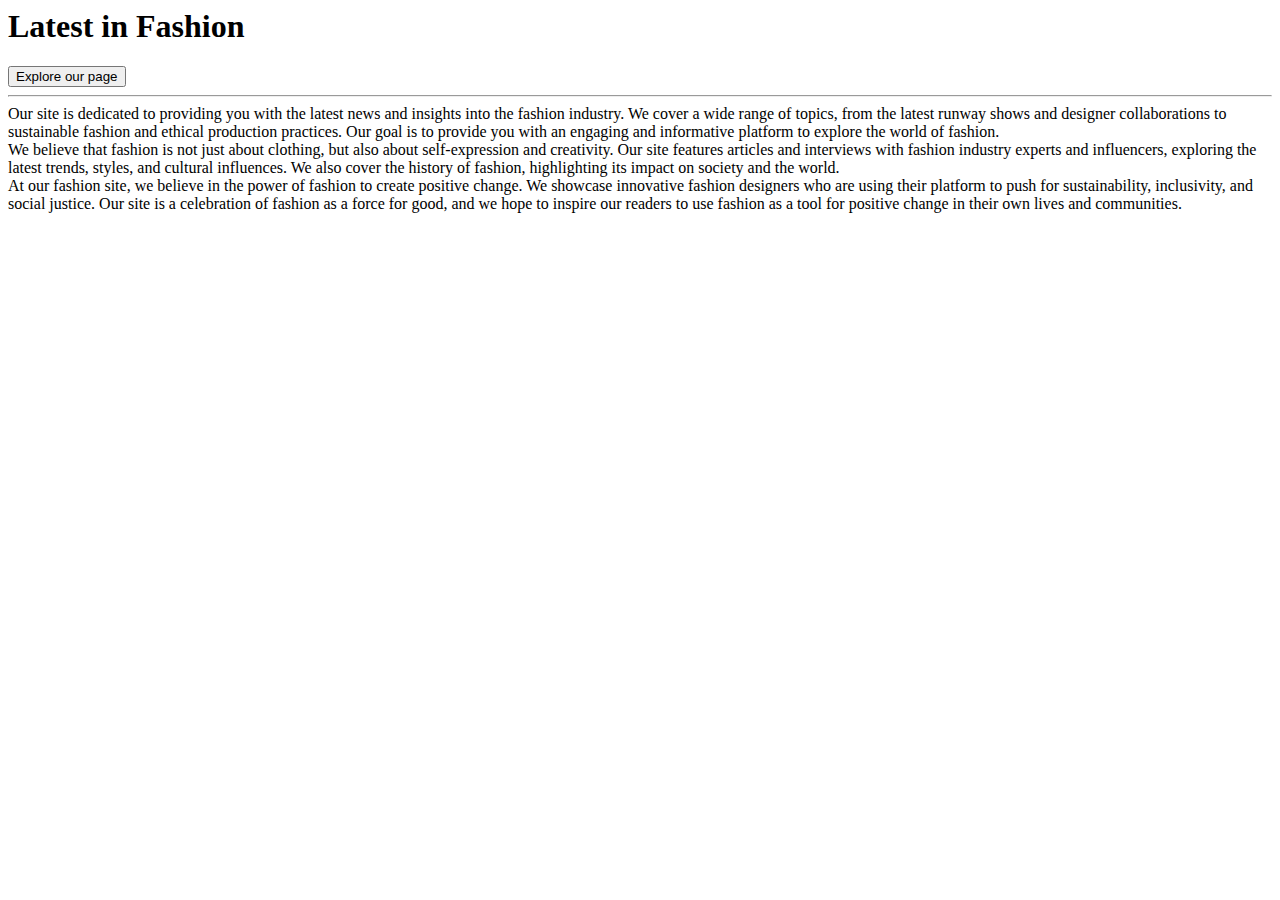
==== index.html @ 3323d123 "Create index.html" ====
<body>
  <main>
  <nav> 
 

  <h1 class="title">Latest in Fashion</h1> <button>Explore our page</button>
 
  </nav>
  
  <hr>
  <section id="relative">
  <div id="one"> Our site is dedicated to providing you with the latest news and insights into the fashion industry. We cover a wide range of topics, from the latest runway shows and designer collaborations to sustainable fashion and ethical production practices. Our goal is to provide you with an engaging and informative platform to explore the world of fashion.
  </div>

  <div   id="two">We believe that fashion is not just about clothing, but also about self-expression and creativity. Our site features articles and interviews with fashion industry experts and influencers, exploring the latest trends, styles, and cultural influences. We also cover the history of fashion, highlighting its impact on society and the world.
  </div>
 <div id="three">At our fashion site, we believe in the power of fashion to create positive change. We showcase innovative fashion designers who are using their platform to push for sustainability, inclusivity, and social justice. Our site is a celebration of fashion as a force for good, and we hope to inspire our readers to use fashion as a tool for positive change in their own lives and communities.
  </div>
  <section/>

  <main/>


</body>
</html>
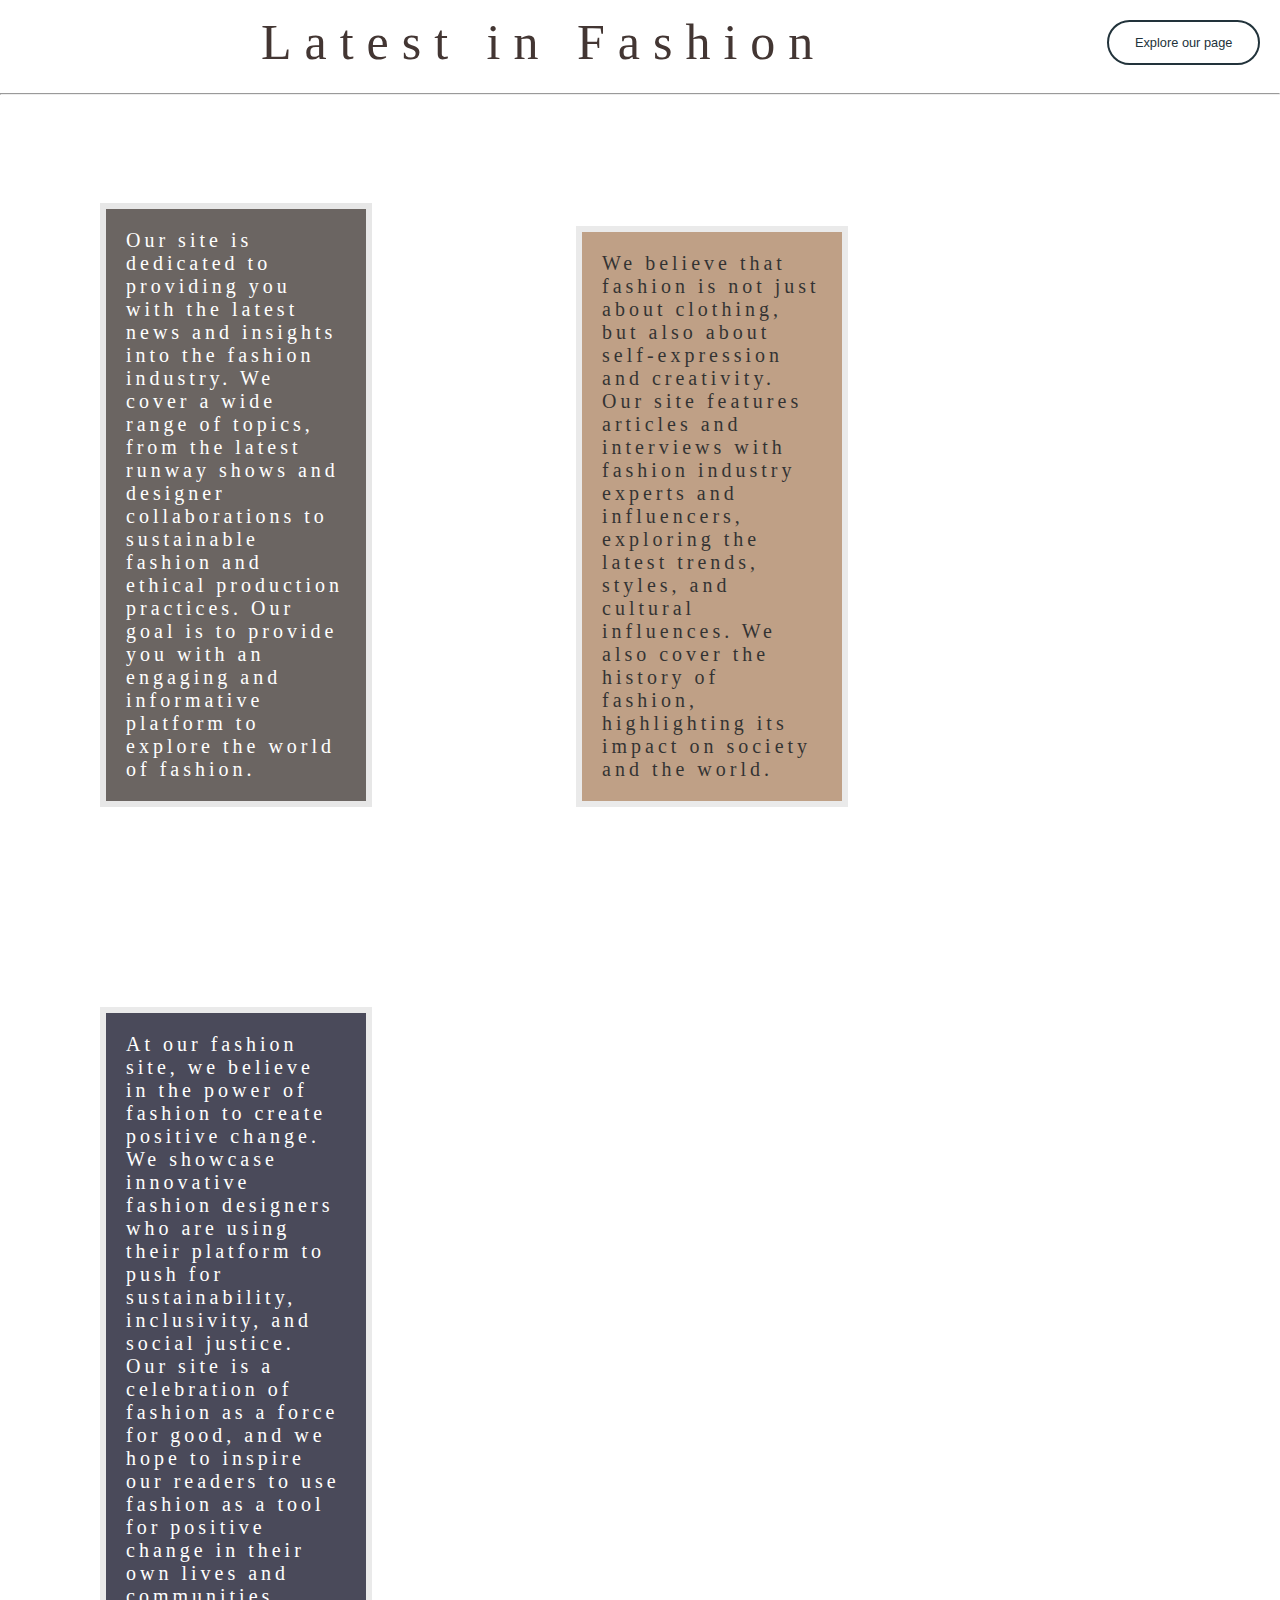
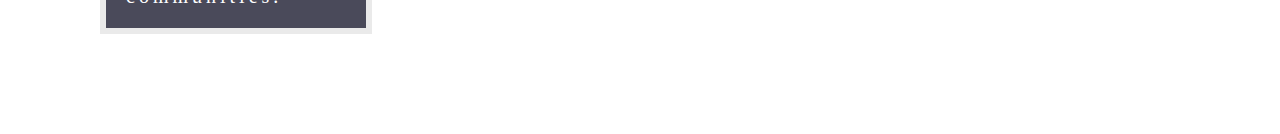
==== commit 7a8bcba5: "Update index.html" ====
--- a/index.html
+++ b/index.html
@@ -1,3 +1,12 @@
+<!DOCTYPE html>
+
+<html lang="en" xmlns="http://www.w3.org/1999/xhtml">
+<head>
+    <meta charset="utf-8" />
+    <title>LatestinFashion</title>
+    <link rel="stylesheet" href="app2.css">
+    <link href="https://fonts.google.com/specimen/Sigmar">
+</head>
 <body>
   <main>
   <nav> 
--- a/app2.css
+++ b/app2.css
@@ -0,0 +1,120 @@
+body{
+	margin:0px;
+}
+
+h1
+{
+	color: #433633;
+	font-weight: 500;
+	letter-spacing: 13px;
+	align:center;
+	font-size: 50px;
+	font-family:baskerville;
+
+  
+	
+}
+div 
+{
+	color: black;
+	font-weight: 400;
+	letter-spacing: 4px;
+	font-size: 20px;
+	width: 220px;
+	length:100px;
+	background-color:#decbb7;
+	display: inline-block;
+	
+
+}
+
+ #one
+ { 
+	 background-color: #5c5552;
+	 color: white;
+	 border-width:6px;
+	   opacity:0.9;
+	 border-color:#e5e5e5;
+	 border-style:solid;
+     padding: 20px;
+	 margin: 100px;
+	
+
+ }
+  #two
+ {
+	 background-color:#b08968;
+	   opacity:0.8;
+	 border-width:6px;
+	 border-color:#e5e5e5;
+	 border-style:solid;
+	 padding: 20px;
+     margin: 100px;
+	 
+
+	 
+
+
+ }
+  #three
+ {
+	   background-color: #1e1e31;
+	   opacity:0.8;
+	   color: white;
+	    border-width:6px;
+	   border:6px #e5e5e5 solid;
+	   padding: 20px;
+	    margin: 100px;
+	
+
+
+
+ }
+ #relative #middle
+ {
+	 position:relative
+	 top:200px;
+
+ }
+
+ body {
+  background-image: url("poza2.jpg");
+  background-size: cover;
+  background-repeat: no-repeat;
+}
+h2{
+	font-family:'Roboto';
+	display:flex;
+	align-items:right;
+	justify-content:right;
+}
+
+button
+{background: none;
+ color:#22333b;
+ border:2px solid;
+ margin:20px;
+ padding:1em 2em;
+ font-size: 0.8em;
+ border-radius:30px;
+
+}
+button:hover
+{
+	border-color:#dda15e;
+	color:5e503f;
+	box-shadow: 0 0.5em 0.5em -0.4em #5e503f;
+	transform:translateY(-5px)
+}
+nav{
+	display: flex;
+  justify-content: space-between;
+  align-items: center;
+ 
+}
+.title {
+  text-align: center;
+  margin: 0;
+  flex-grow: 1;
+
+}
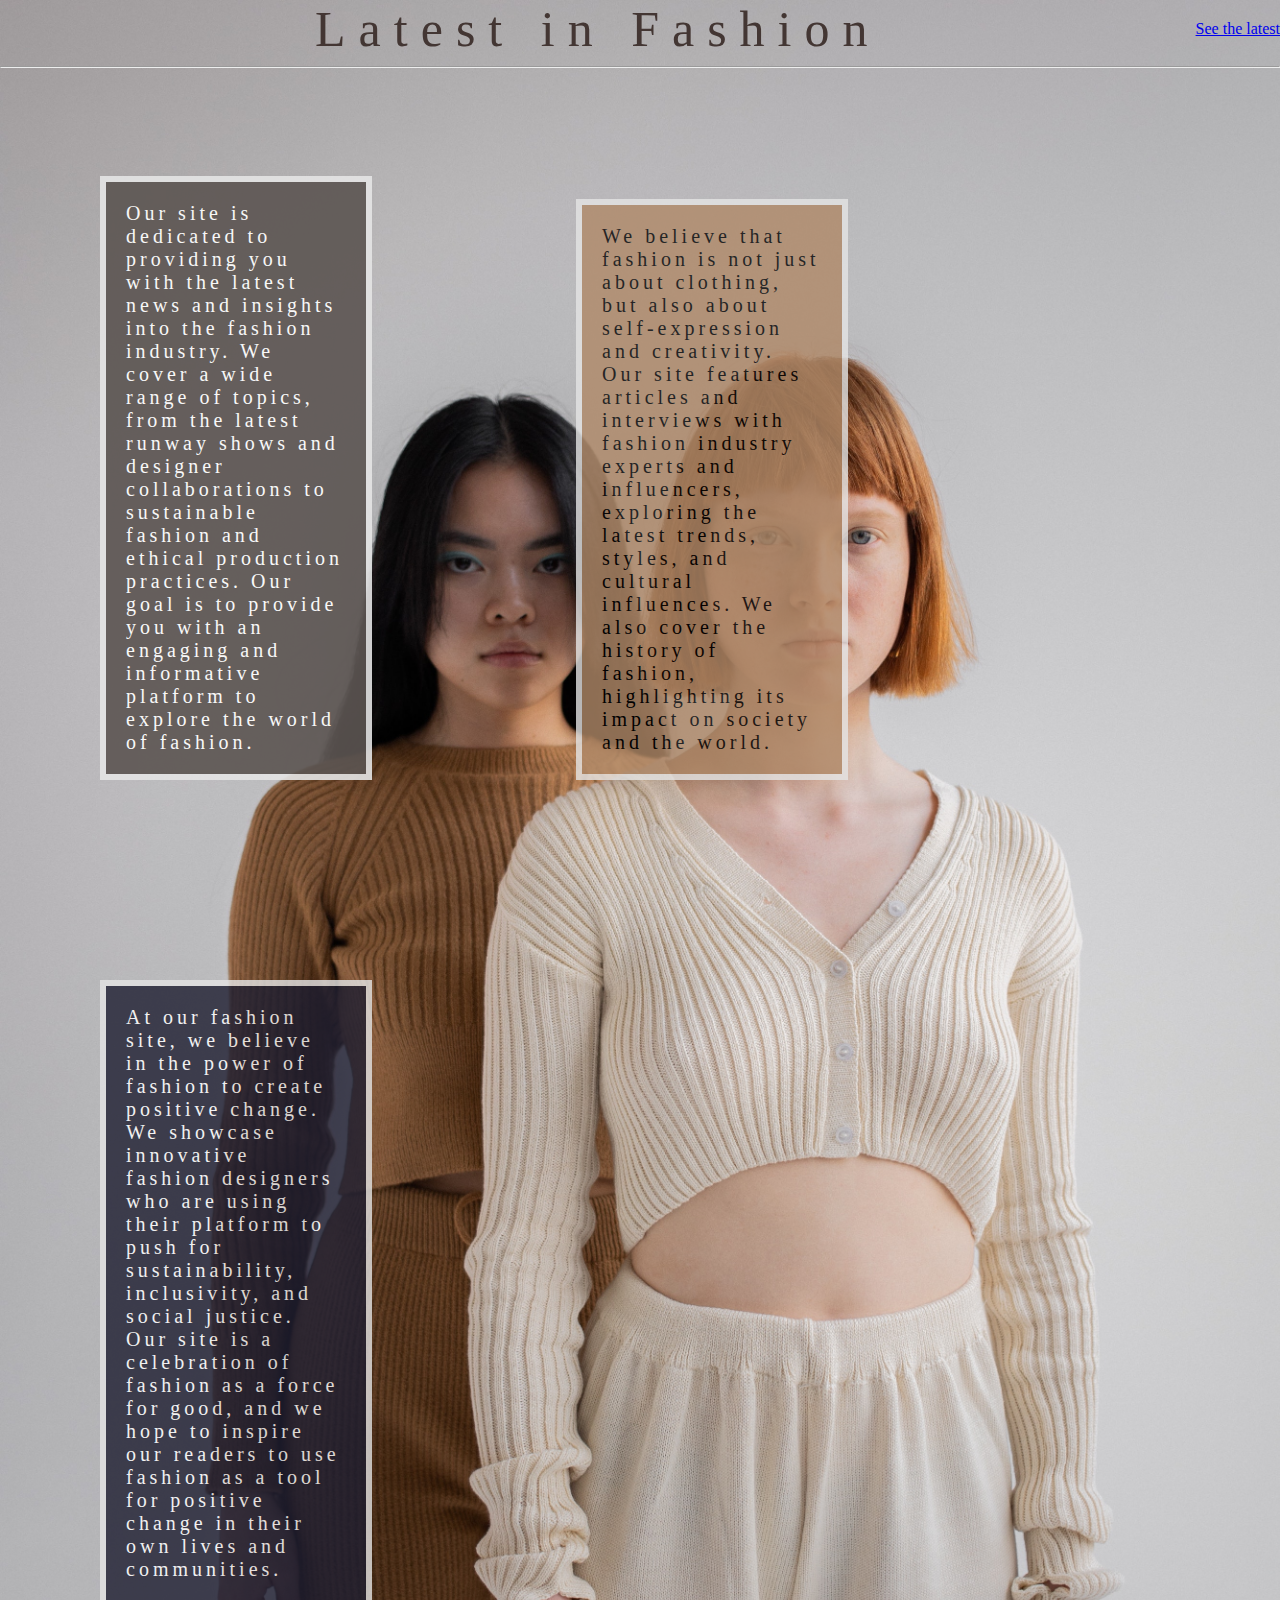
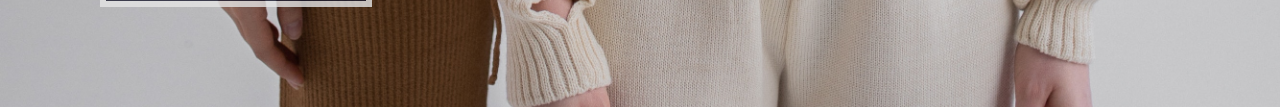
==== commit 2fb622d6: "Update index.html" ====
--- a/index.html
+++ b/index.html
@@ -12,7 +12,7 @@
   <nav> 
  
 
-  <h1 class="title">Latest in Fashion</h1> <button>Explore our page</button>
+  <h1 class="title">Latest in Fashion</h1> <a href="fashion2.html" class="button">See the latest</a>
  
   </nav>
   
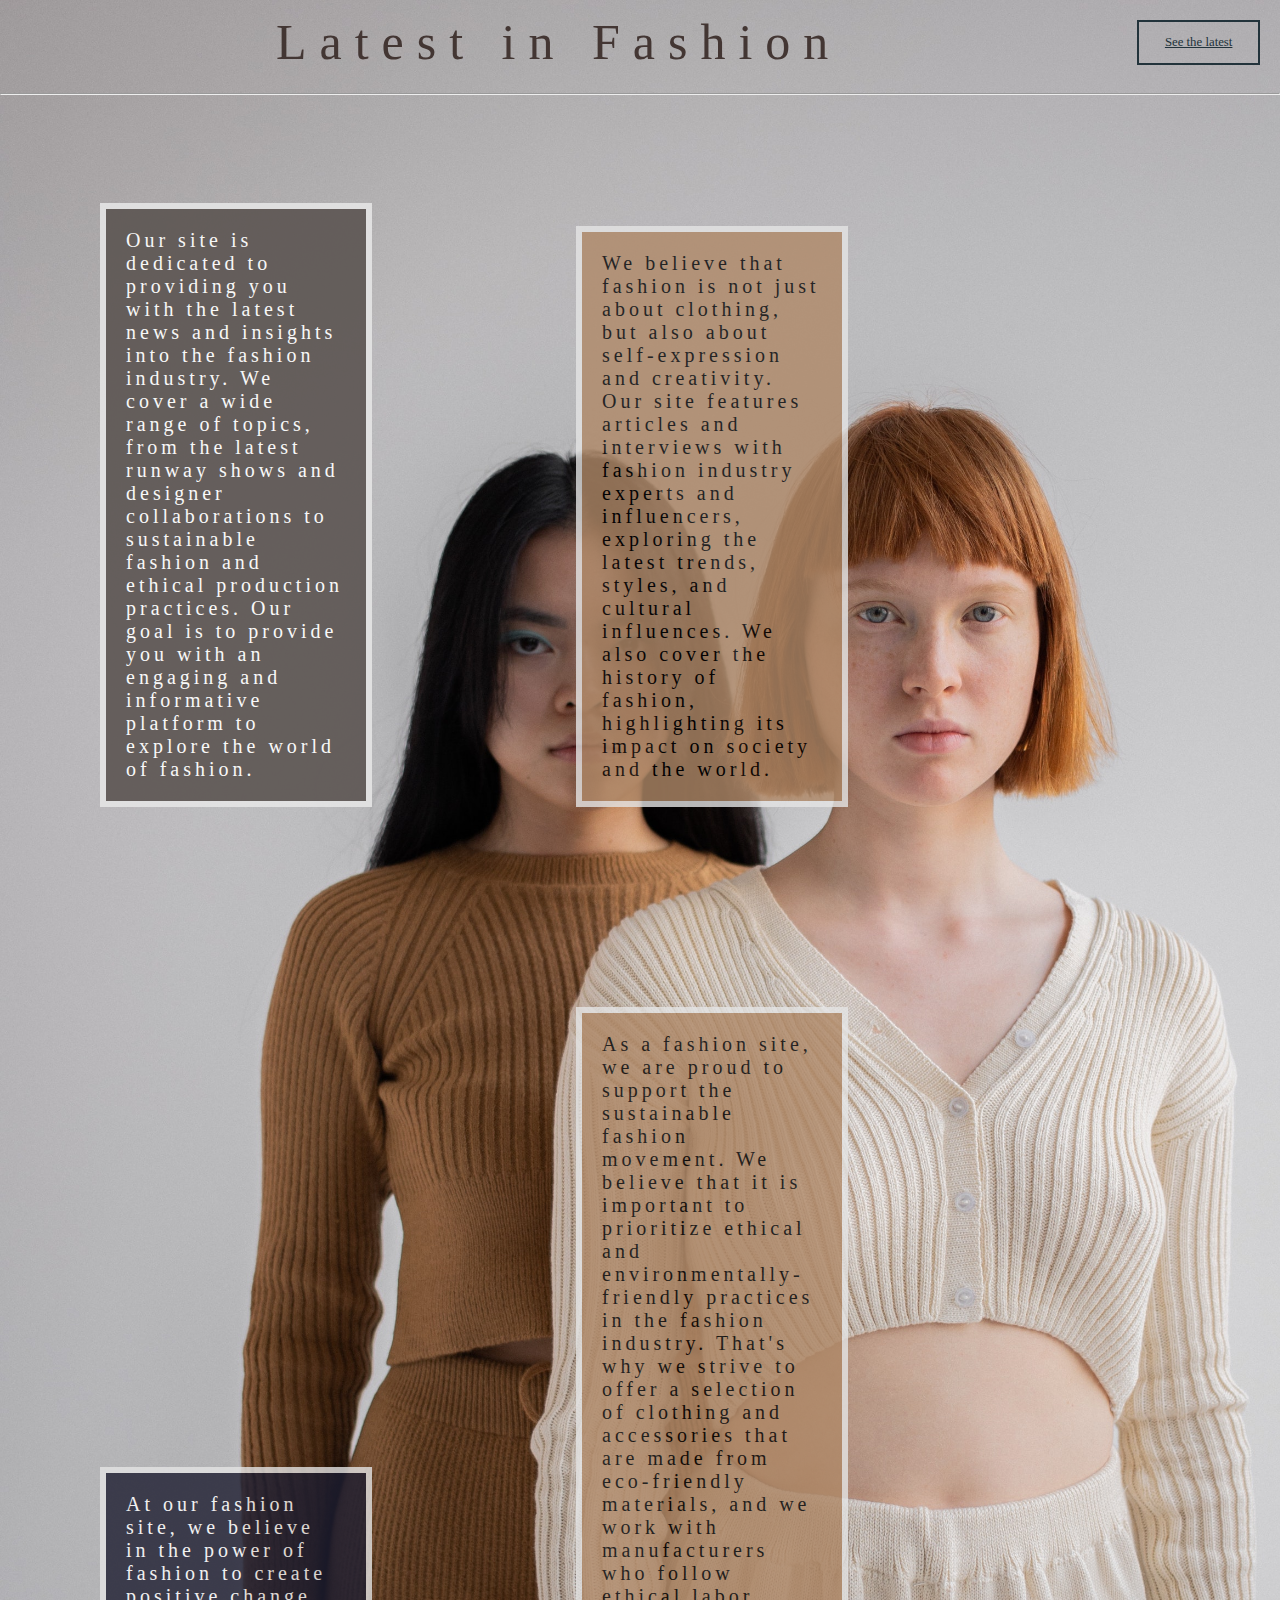
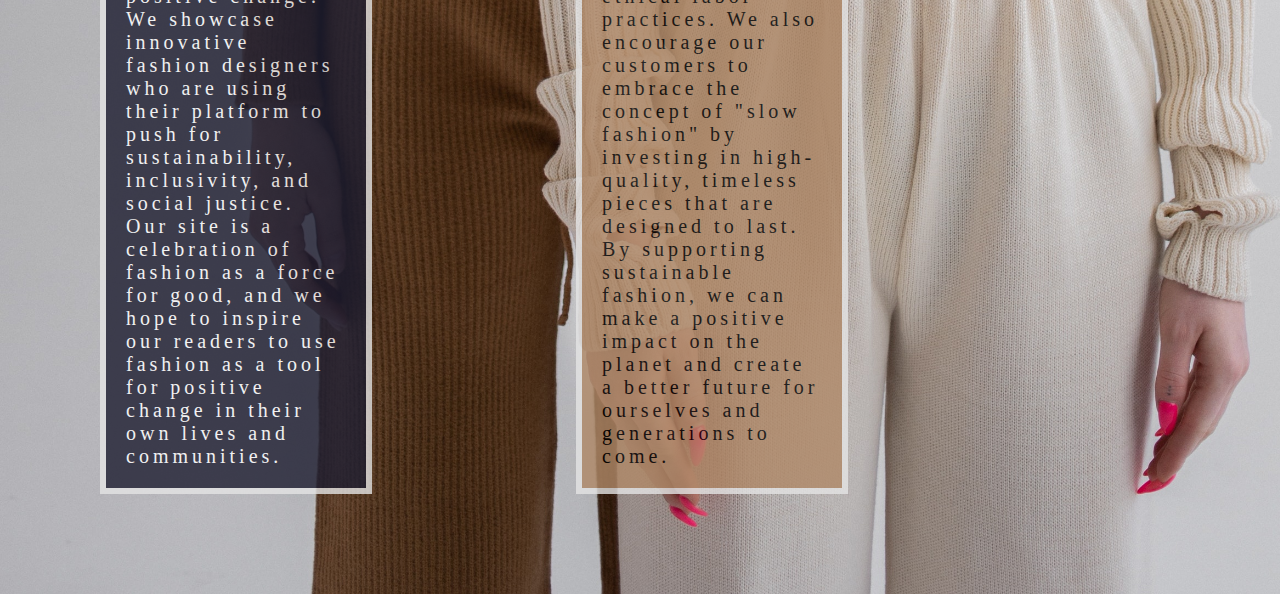
==== commit ddcdfb42: "Update index.html" ====
--- a/index.html
+++ b/index.html
@@ -25,6 +25,8 @@
   </div>
  <div id="three">At our fashion site, we believe in the power of fashion to create positive change. We showcase innovative fashion designers who are using their platform to push for sustainability, inclusivity, and social justice. Our site is a celebration of fashion as a force for good, and we hope to inspire our readers to use fashion as a tool for positive change in their own lives and communities.
   </div>
+    <div id="two">As a fashion site, we are proud to support the sustainable fashion movement. We believe that it is important to prioritize ethical and environmentally-friendly practices in the fashion industry. That's why we strive to offer a selection of clothing and accessories that are made from eco-friendly materials, and we work with manufacturers who follow ethical labor practices. We also encourage our customers to embrace the concept of "slow fashion" by investing in high-quality, timeless pieces that are designed to last. By supporting sustainable fashion, we can make a positive impact on the planet and create a better future for ourselves and generations to come.
+  </div>
   <section/>
 
   <main/>
--- a/app2.css
+++ b/app2.css
@@ -89,22 +89,27 @@
 	justify-content:right;
 }
 
-button
+.button
+
 {background: none;
  color:#22333b;
  border:2px solid;
  margin:20px;
  padding:1em 2em;
  font-size: 0.8em;
- border-radius:30px;
+ border-radius:30px:
+ text-decoration: none;
 
 }
-button:hover
+
+.button:hover
+
 {
 	border-color:#dda15e;
 	color:5e503f;
 	box-shadow: 0 0.5em 0.5em -0.4em #5e503f;
 	transform:translateY(-5px)
+		 text-decoration: none;
 }
 nav{
 	display: flex;
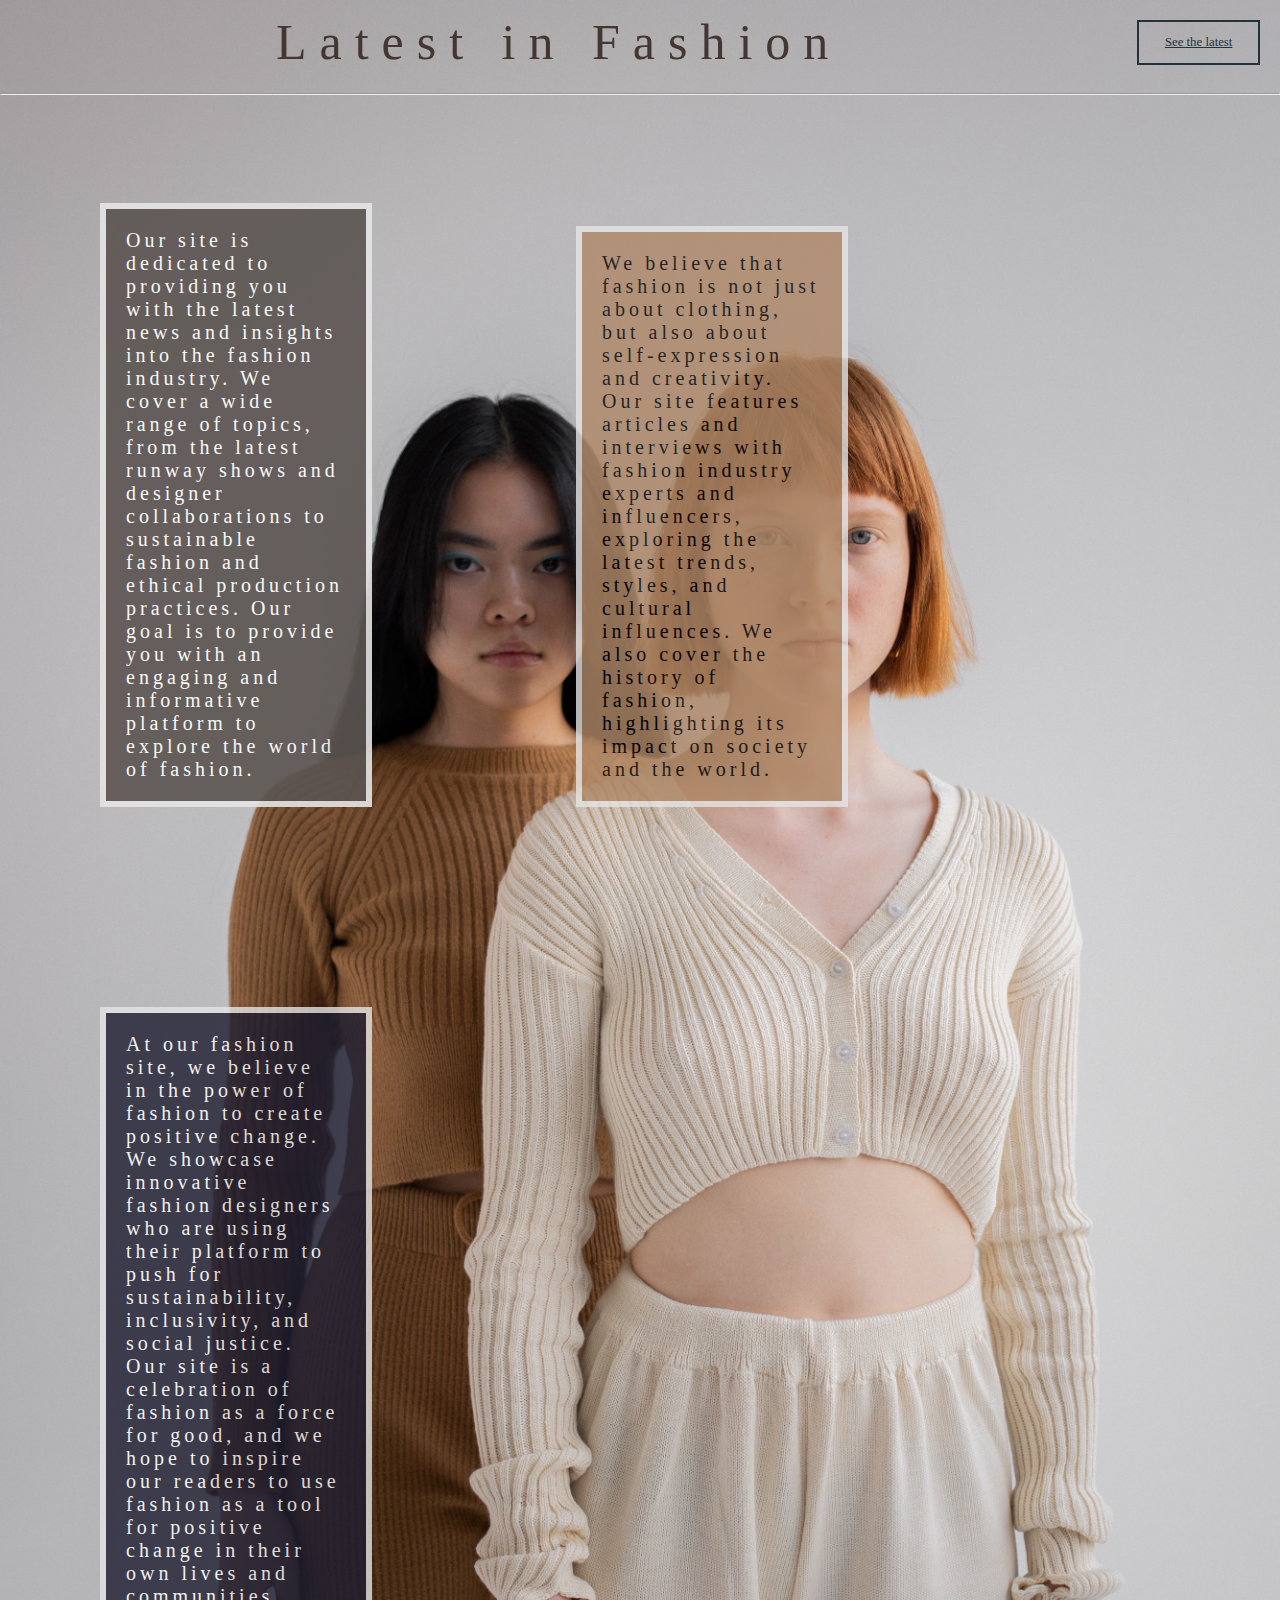
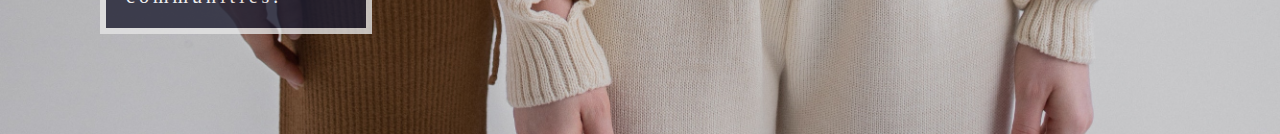
==== commit ca73b33b: "Update index.html" ====
--- a/index.html
+++ b/index.html
@@ -24,9 +24,7 @@
   <div   id="two">We believe that fashion is not just about clothing, but also about self-expression and creativity. Our site features articles and interviews with fashion industry experts and influencers, exploring the latest trends, styles, and cultural influences. We also cover the history of fashion, highlighting its impact on society and the world.
   </div>
  <div id="three">At our fashion site, we believe in the power of fashion to create positive change. We showcase innovative fashion designers who are using their platform to push for sustainability, inclusivity, and social justice. Our site is a celebration of fashion as a force for good, and we hope to inspire our readers to use fashion as a tool for positive change in their own lives and communities.
-  </div>
-    <div id="two">As a fashion site, we are proud to support the sustainable fashion movement. We believe that it is important to prioritize ethical and environmentally-friendly practices in the fashion industry. That's why we strive to offer a selection of clothing and accessories that are made from eco-friendly materials, and we work with manufacturers who follow ethical labor practices. We also encourage our customers to embrace the concept of "slow fashion" by investing in high-quality, timeless pieces that are designed to last. By supporting sustainable fashion, we can make a positive impact on the planet and create a better future for ourselves and generations to come.
-  </div>
+
   <section/>
 
   <main/>
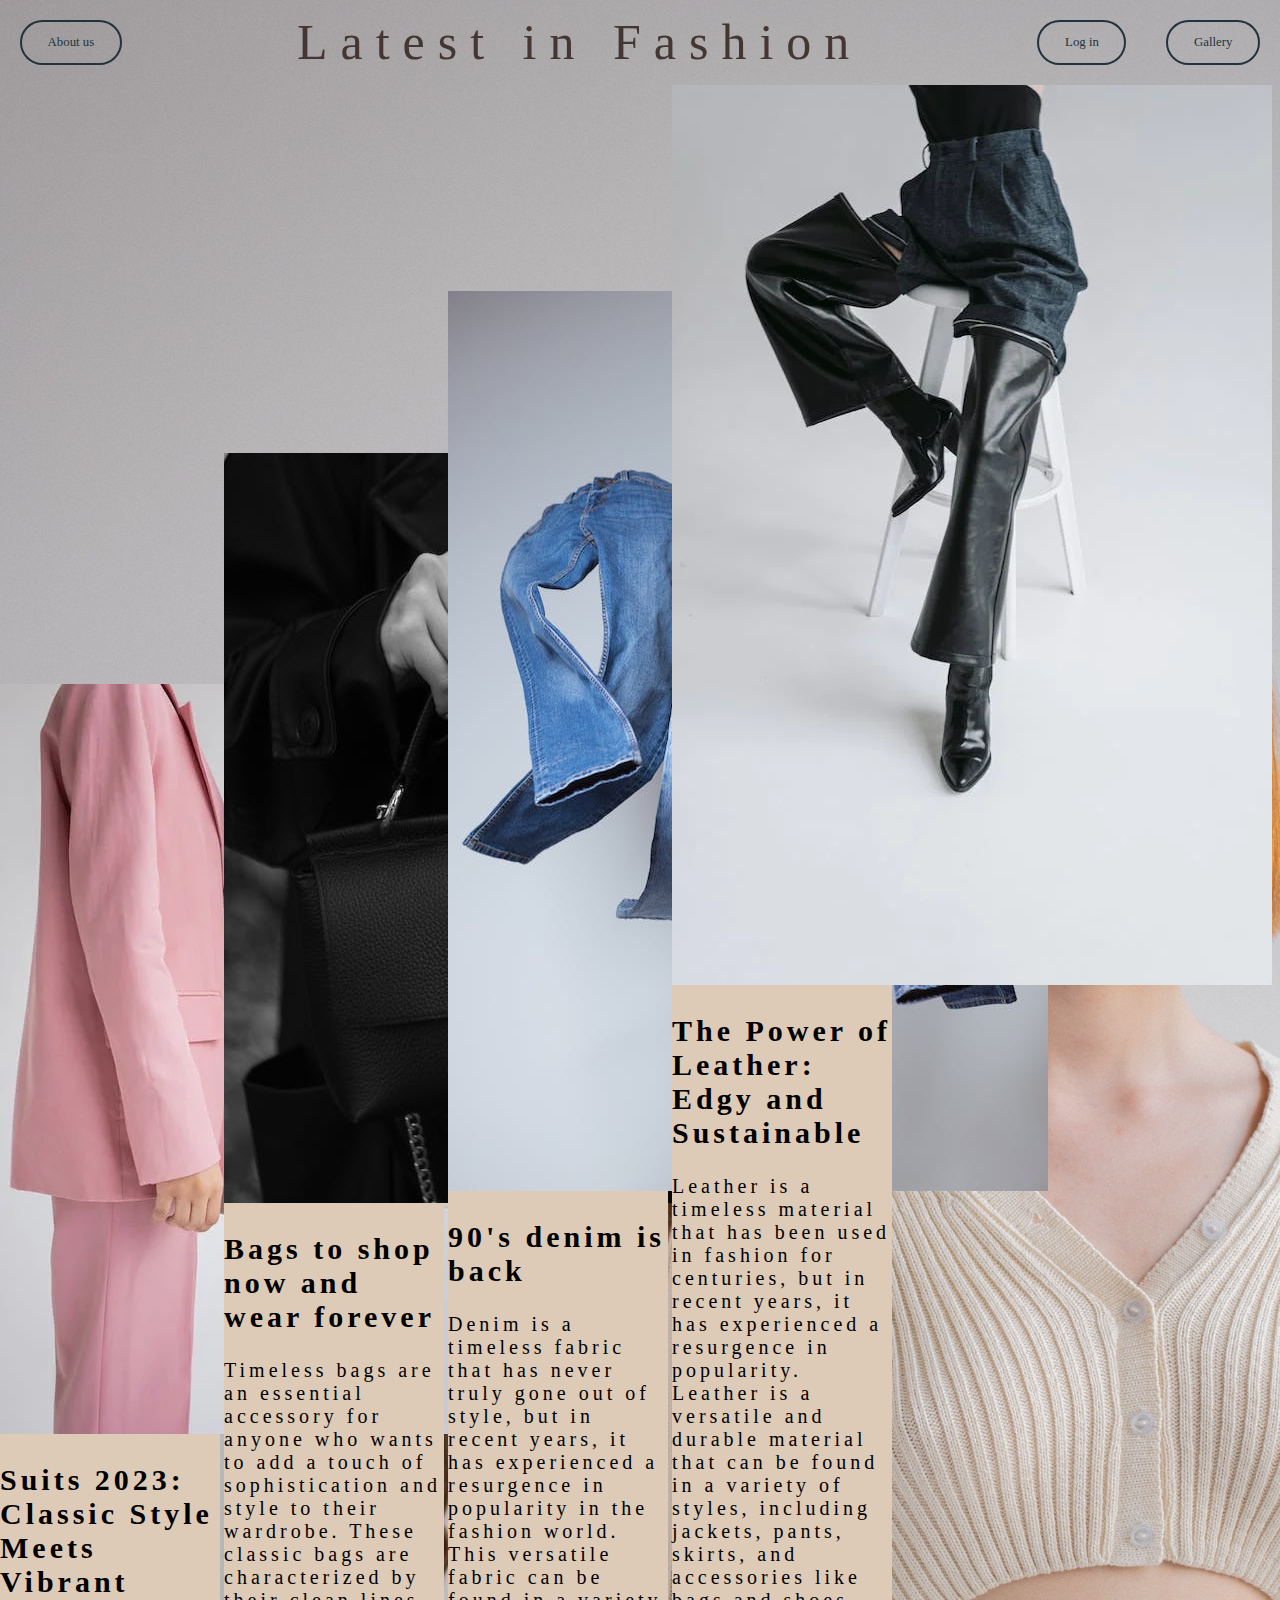
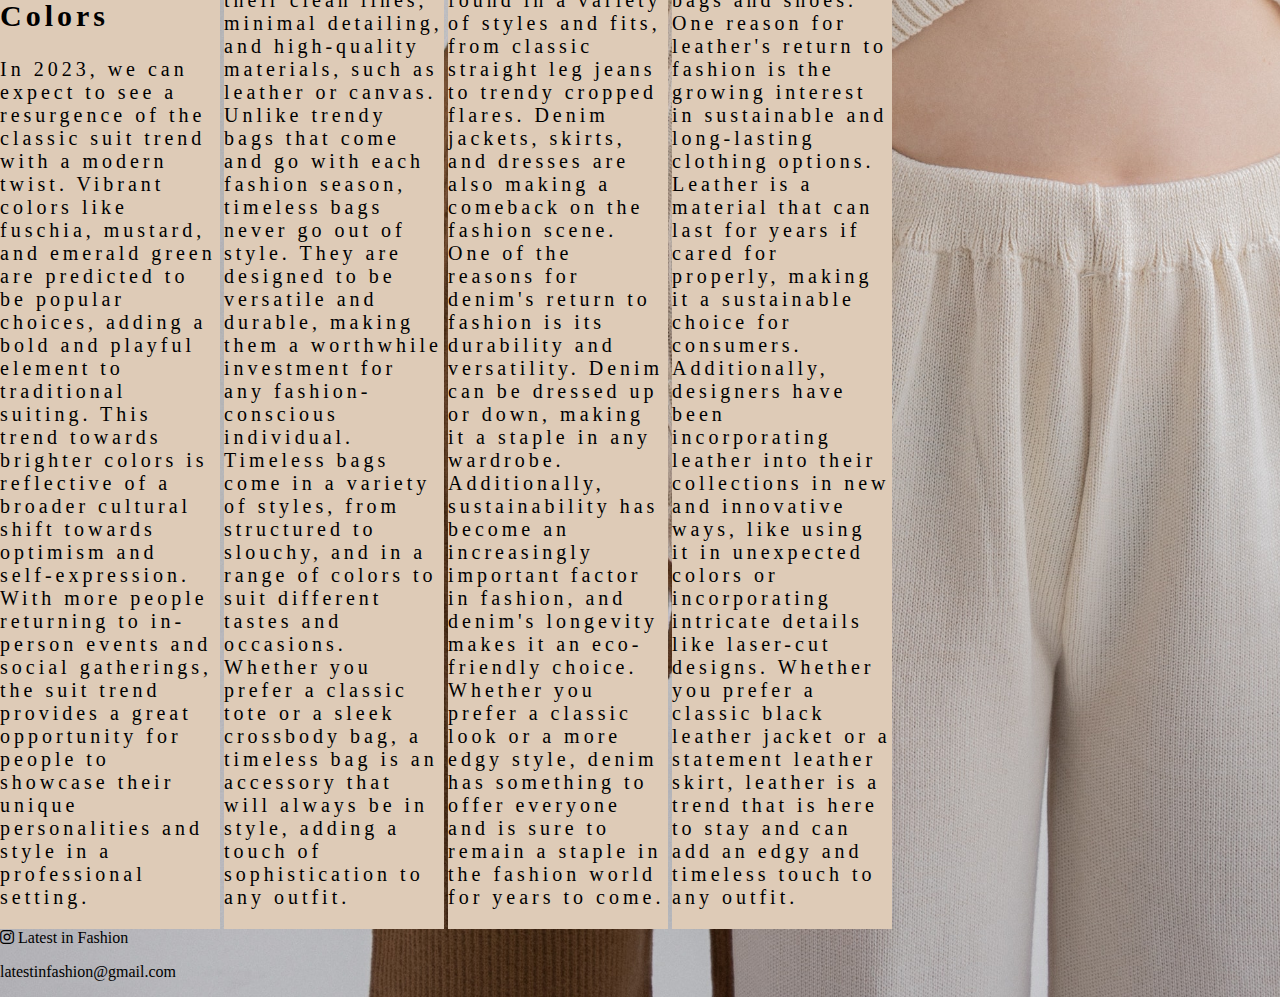
==== commit 3a4f8bdc: "Update index.html" ====
--- a/index.html
+++ b/index.html
@@ -6,29 +6,71 @@
     <title>LatestinFashion</title>
     <link rel="stylesheet" href="app2.css">
     <link href="https://fonts.google.com/specimen/Sigmar">
+    <link rel="stylesheet" href="https://cdnjs.cloudflare.com/ajax/libs/font-awesome/6.0.0-beta2/css/all.min.css">
+    <script src="app.js"></script>
 </head>
 <body>
-  <main>
-  <nav> 
+ <nav class= "navbar"> 
  
+ 
+    <a href="fashion2.html" class="button">About us </a>
+  <h1 class="title">Latest in Fashion</h1> <a href="fashion2.html" class="button">Log in</a>
 
-  <h1 class="title">Latest in Fashion</h1> <a href="fashion2.html" class="button">See the latest</a>
+    <a href="fashion2.html" class="button">Gallery</a>
  
   </nav>
-  
-  <hr>
-  <section id="relative">
-  <div id="one"> Our site is dedicated to providing you with the latest news and insights into the fashion industry. We cover a wide range of topics, from the latest runway shows and designer collaborations to sustainable fashion and ethical production practices. Our goal is to provide you with an engaging and informative platform to explore the world of fashion.
+
+<div class="section">
+  <div class="image">
+    <img src="colors1.jpg" alt="your image">
   </div>
+  <div class="text">
+    <h2>Suits 2023: Classic Style Meets Vibrant Colors</h2> 
+    <p>
+In 2023, we can expect to see a resurgence of the classic suit trend with a modern twist. Vibrant colors like fuschia, mustard, and emerald green are predicted to be popular choices, adding a bold and playful element to traditional suiting. This trend towards brighter colors is reflective of a broader cultural shift towards optimism and self-expression. With more people returning to in-person events and social gatherings, the suit trend provides a great opportunity for people to showcase their unique personalities and style in a professional setting.</p>
+  </div>
+</div>
+<div class="section">
+  <div class="image">
+    <img src="bag2.jpg" alt="your image">
+  </div>
+  <div class="text">
+    <h2>Bags to shop now and wear forever</h2>
+    <p>Timeless bags are an essential accessory for anyone who wants to add a touch of sophistication and style to their wardrobe. These classic bags are characterized by their clean lines, minimal detailing, and high-quality materials, such as leather or canvas. Unlike trendy bags that come and go with each fashion season, timeless bags never go out of style. They are designed to be versatile and durable, making them a worthwhile investment for any fashion-conscious individual. Timeless bags come in a variety of styles, from structured to slouchy, and in a range of colors to suit different tastes and occasions. Whether you prefer a classic tote or a sleek crossbody bag, a timeless bag is an accessory that will always be in style, adding a touch of sophistication to any outfit.</p>
+ </div>
+ </div>
+<div class="section">
+  <div class="image">
+    <img src="denim2.jpg" alt="your image">
+  </div>
+  <div class="text">
+    <h2>90's denim is back </h2> <span>
+    <p>Denim is a timeless fabric that has never truly gone out of style, but in recent years, it has experienced a resurgence in popularity in the fashion world. This versatile fabric can be found in a variety of styles and fits, from classic straight leg jeans to trendy cropped flares. Denim jackets, skirts, and dresses are also making a comeback on the fashion scene. One of the reasons for denim's return to fashion is its durability and versatility. Denim can be dressed up or down, making it a staple in any wardrobe. Additionally, sustainability has become an increasingly important factor in fashion, and denim's longevity makes it an eco-friendly choice. Whether you prefer a classic look or a more edgy style, denim has something to offer everyone and is sure to remain a staple in the fashion world for years to come. </p>
+    </div>
+    </div>
+    <div class="section">
+  <div class="image">
+    <img src="leather.jpg" alt="your image">
+  </div>
+  <div class="text">
+    <h2>The Power of Leather: Edgy and Sustainable</h2>
+    <p>Leather is a timeless material that has been used in fashion for centuries, but in recent years, it has experienced a resurgence in popularity. Leather is a versatile and durable material that can be found in a variety of styles, including jackets, pants, skirts, and accessories like bags and shoes. One reason for leather's return to fashion is the growing interest in sustainable and long-lasting clothing options. Leather is a material that can last for years if cared for properly, making it a sustainable choice for consumers. Additionally, designers have been incorporating leather into their collections in new and innovative ways, like using it in unexpected colors or incorporating intricate details like laser-cut designs. Whether you prefer a classic black leather jacket or a statement leather skirt, leather is a trend that is here to stay and can add an edgy and timeless touch to any outfit.</p> </div>
+    </div>
 
-  <div   id="two">We believe that fashion is not just about clothing, but also about self-expression and creativity. Our site features articles and interviews with fashion industry experts and influencers, exploring the latest trends, styles, and cultural influences. We also cover the history of fashion, highlighting its impact on society and the world.
-  </div>
- <div id="three">At our fashion site, we believe in the power of fashion to create positive change. We showcase innovative fashion designers who are using their platform to push for sustainability, inclusivity, and social justice. Our site is a celebration of fashion as a force for good, and we hope to inspire our readers to use fashion as a tool for positive change in their own lives and communities.
+    <footer>
 
-  <section/>
+     <i class="fab fa-instagram my-icon"></i>
+       <h9>Latest in Fashion</h9>
+    
 
-  <main/>
+    <p> <span id="email">latestinfashion@gmail.com</span></p>
+   
+    
+  </footer>
+
+
 
 
 </body>
-</html>
+
+    
--- a/app2.css
+++ b/app2.css
@@ -91,14 +91,15 @@
 
 .button
 
-{background: none;
+{
+ background: none;
  color:#22333b;
  border:2px solid;
  margin:20px;
  padding:1em 2em;
  font-size: 0.8em;
- border-radius:30px:
- text-decoration: none;
+ border-radius:30px;
+ text-decoration:none;
 
 }
 
